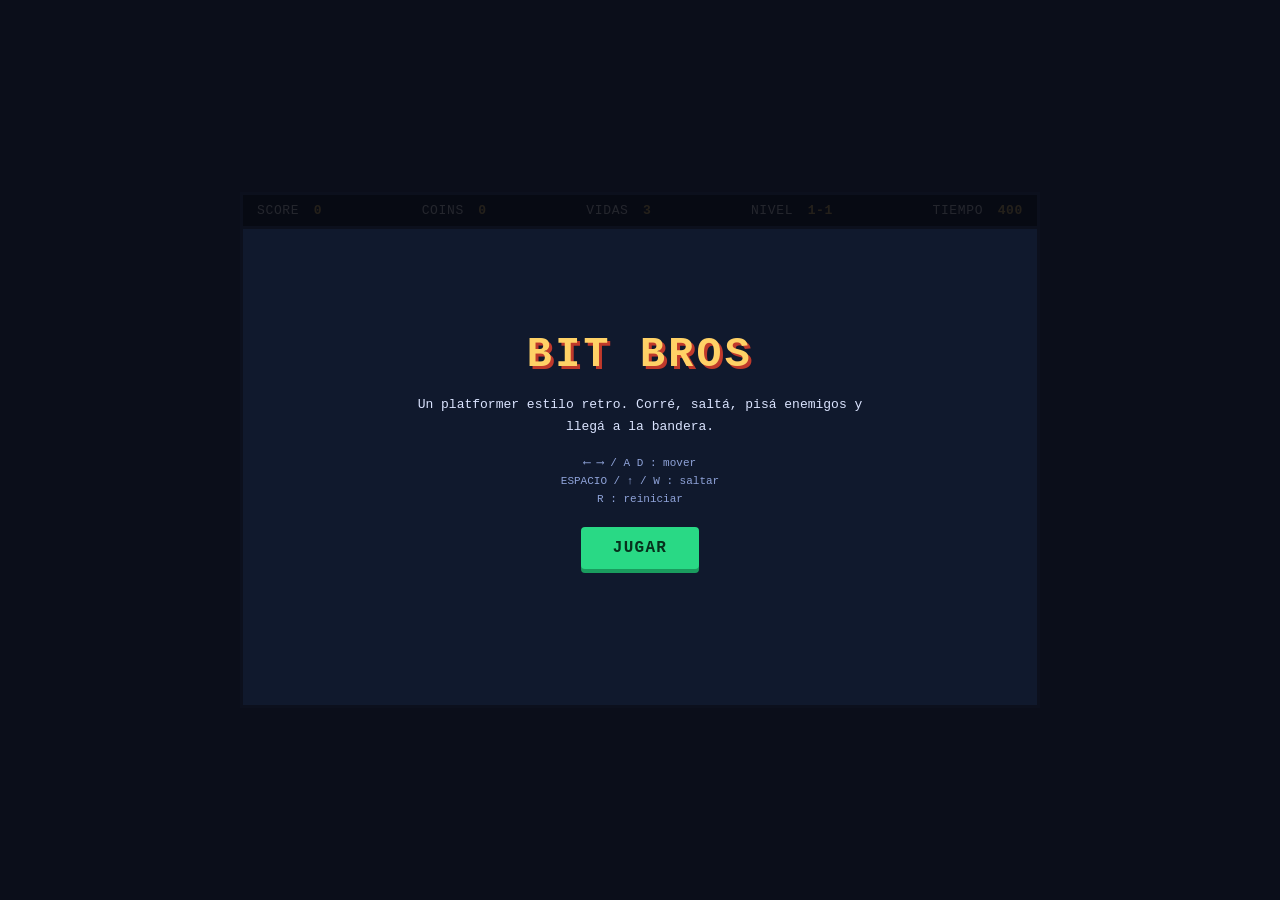
==== bit-bros-game/index.html @ 3fa388b0 "Add Bit Bros: browser-playable Mario-style platformer Single-player 2D platformer built with vanilla" ====
<!DOCTYPE html>
<html lang="es">
<head>
<meta charset="UTF-8">
<meta name="viewport" content="width=device-width, initial-scale=1.0, maximum-scale=1.0, user-scalable=no">
<title>Bit Bros — Platformer</title>
<link rel="stylesheet" href="style.css">
</head>
<body>

<div id="game-wrap">
  <div id="hud">
    <div class="hud-item">SCORE <span id="hud-score">0</span></div>
    <div class="hud-item">COINS <span id="hud-coins">0</span></div>
    <div class="hud-item">VIDAS <span id="hud-lives">3</span></div>
    <div class="hud-item">NIVEL <span id="hud-level">1-1</span></div>
    <div class="hud-item">TIEMPO <span id="hud-time">400</span></div>
  </div>

  <canvas id="game" width="800" height="480"></canvas>

  <div id="overlay" class="overlay hidden">
    <div class="overlay-box">
      <h1 id="overlay-title">BIT BROS</h1>
      <p id="overlay-msg">Un platformer estilo retro. Corré, saltá, pisá enemigos y llegá a la bandera.</p>
      <div id="overlay-controls">
        <span>⟵ ⟶ / A D : mover</span>
        <span>ESPACIO / ↑ / W : saltar</span>
        <span>R : reiniciar</span>
      </div>
      <button id="overlay-btn">JUGAR</button>
    </div>
  </div>

  <div id="touch-controls">
    <button id="btn-left" class="touch-btn">◀</button>
    <button id="btn-right" class="touch-btn">▶</button>
    <button id="btn-jump" class="touch-btn touch-jump">⤒</button>
  </div>
</div>

<script src="game.js"></script>
</body>
</html>
---- bit-bros-game/style.css ----
* { box-sizing: border-box; margin: 0; padding: 0; }

html, body {
  height: 100%;
  background: #0b0e1a;
  display: flex;
  align-items: center;
  justify-content: center;
  font-family: 'Courier New', monospace;
  color: #fff;
  overflow: hidden;
  touch-action: none;
}

#game-wrap {
  position: relative;
  width: 800px;
  max-width: 100vw;
}

#hud {
  display: flex;
  justify-content: space-between;
  background: #111528;
  border: 3px solid #3a4a7a;
  border-bottom: none;
  padding: 8px 14px;
  font-size: 13px;
  letter-spacing: 0.05em;
}

.hud-item span {
  color: #ffd166;
  margin-left: 6px;
  font-weight: bold;
}

canvas {
  display: block;
  width: 100%;
  height: auto;
  background: #5c94fc;
  border: 3px solid #3a4a7a;
  image-rendering: pixelated;
}

.overlay {
  position: absolute;
  top: 0; left: 0; right: 0; bottom: 0;
  background: rgba(6, 8, 16, 0.88);
  display: flex;
  align-items: center;
  justify-content: center;
  text-align: center;
  padding: 20px;
}

.overlay.hidden { display: none; }

.overlay-box {
  max-width: 460px;
}

#overlay-title {
  font-size: 2.6rem;
  color: #ffd166;
  text-shadow: 3px 3px 0 #c0392b;
  letter-spacing: 0.08em;
  margin-bottom: 16px;
}

#overlay-msg {
  font-size: 13px;
  line-height: 1.7;
  color: #dbe4ff;
  margin-bottom: 18px;
}

#overlay-controls {
  display: flex;
  flex-direction: column;
  gap: 6px;
  font-size: 11px;
  color: #8fa3d9;
  margin-bottom: 22px;
}

#overlay-btn {
  font-family: inherit;
  font-size: 16px;
  letter-spacing: 0.08em;
  padding: 12px 32px;
  background: #29d985;
  border: none;
  border-radius: 4px;
  color: #06301c;
  font-weight: bold;
  cursor: pointer;
  box-shadow: 0 4px 0 #1a9c5e;
}
#overlay-btn:active {
  transform: translateY(2px);
  box-shadow: 0 2px 0 #1a9c5e;
}

#touch-controls {
  display: none;
  position: absolute;
  bottom: 14px;
  left: 0;
  right: 0;
  justify-content: space-between;
  padding: 0 14px;
  pointer-events: none;
}

.touch-btn {
  pointer-events: auto;
  width: 56px;
  height: 56px;
  border-radius: 50%;
  border: 2px solid rgba(255,255,255,0.4);
  background: rgba(20,25,45,0.55);
  color: #fff;
  font-size: 20px;
  user-select: none;
}

#btn-left, #btn-right { display: inline-block; margin-right: 8px; }
.touch-jump { margin-left: auto; width: 68px; height: 68px; }

@media (hover: none) and (pointer: coarse) {
  #touch-controls { display: flex; }
}
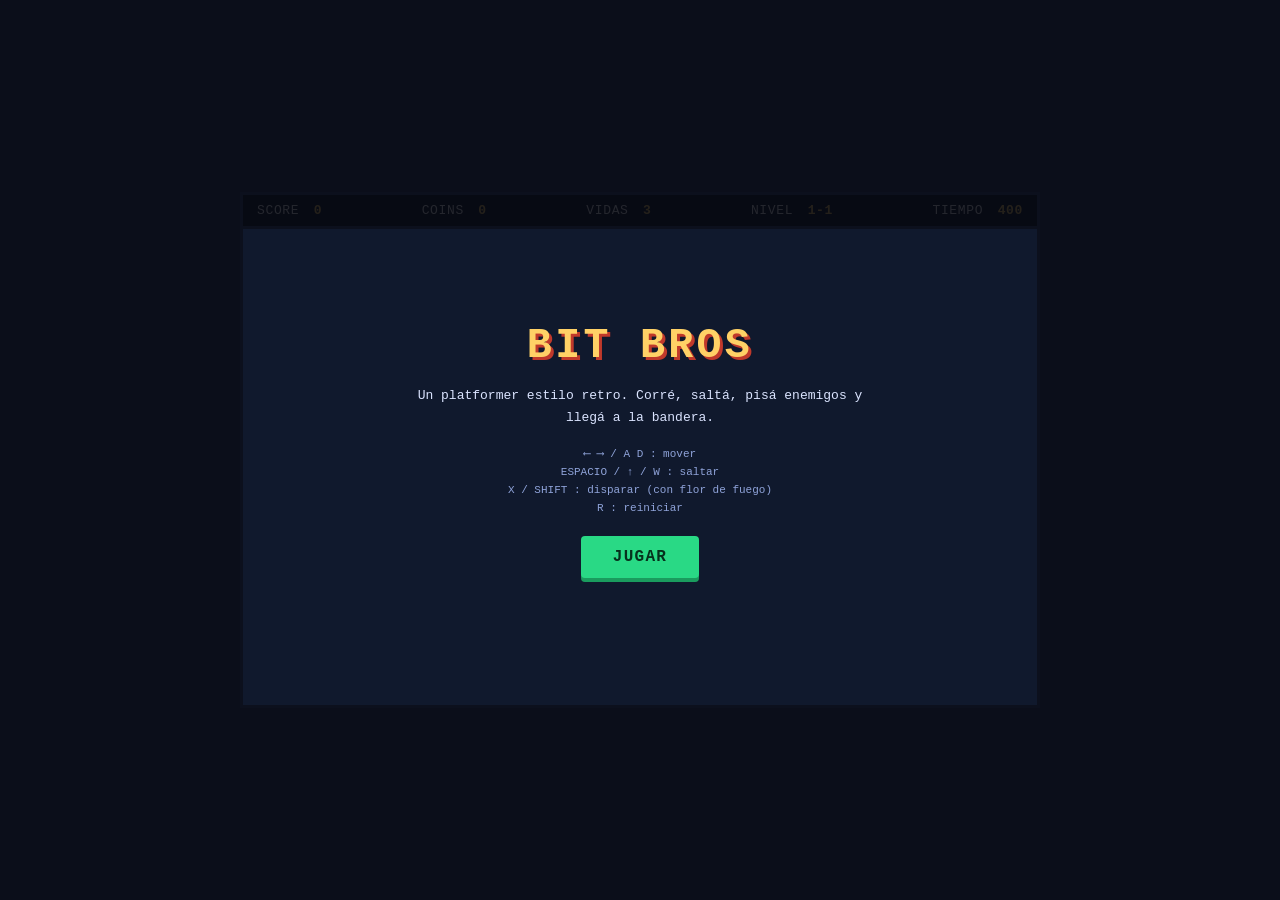
==== commit 309b161c: "Fix flaky controls with input buffering; add mushroom and fire flower Jump (and now shoot) presses a" ====
--- a/bit-bros-game/index.html
+++ b/bit-bros-game/index.html
@@ -22,10 +22,11 @@
   <div id="overlay" class="overlay hidden">
     <div class="overlay-box">
       <h1 id="overlay-title">BIT BROS</h1>
-      <p id="overlay-msg">Un platformer estilo retro. Corré, saltá, pisá enemigos y llegá a la bandera.</p>
+      <p id="overlay-msg">Un platformer estilo retro. Corré, saltá, pisá enemigos, agarrá el hongo para crecer y la flor para tirar fuego, y llegá a la bandera.</p>
       <div id="overlay-controls">
         <span>⟵ ⟶ / A D : mover</span>
         <span>ESPACIO / ↑ / W : saltar</span>
+        <span>X / SHIFT : disparar (con flor de fuego)</span>
         <span>R : reiniciar</span>
       </div>
       <button id="overlay-btn">JUGAR</button>
@@ -33,9 +34,14 @@
   </div>
 
   <div id="touch-controls">
-    <button id="btn-left" class="touch-btn">◀</button>
-    <button id="btn-right" class="touch-btn">▶</button>
-    <button id="btn-jump" class="touch-btn touch-jump">⤒</button>
+    <div class="touch-side">
+      <button id="btn-left" class="touch-btn">◀</button>
+      <button id="btn-right" class="touch-btn">▶</button>
+    </div>
+    <div class="touch-side">
+      <button id="btn-shoot" class="touch-btn touch-fire">🔥</button>
+      <button id="btn-jump" class="touch-btn touch-jump">⤒</button>
+    </div>
   </div>
 </div>
 
--- a/bit-bros-game/style.css
+++ b/bit-bros-game/style.css
@@ -105,29 +105,29 @@
 
 #touch-controls {
   display: none;
-  position: absolute;
-  bottom: 14px;
-  left: 0;
-  right: 0;
   justify-content: space-between;
-  padding: 0 14px;
-  pointer-events: none;
+  align-items: center;
+  gap: 10px;
+  background: #111528;
+  border: 3px solid #3a4a7a;
+  border-top: none;
+  padding: 12px 16px calc(12px + env(safe-area-inset-bottom, 0px));
 }
 
 .touch-btn {
-  pointer-events: auto;
+  touch-action: none;
   width: 56px;
   height: 56px;
   border-radius: 50%;
   border: 2px solid rgba(255,255,255,0.4);
-  background: rgba(20,25,45,0.55);
+  background: rgba(255,255,255,0.08);
   color: #fff;
   font-size: 20px;
   user-select: none;
 }
 
-#btn-left, #btn-right { display: inline-block; margin-right: 8px; }
-.touch-jump { margin-left: auto; width: 68px; height: 68px; }
+.touch-side { display: flex; align-items: center; gap: 10px; }
+.touch-jump { width: 68px; height: 68px; }
 
 @media (hover: none) and (pointer: coarse) {
   #touch-controls { display: flex; }
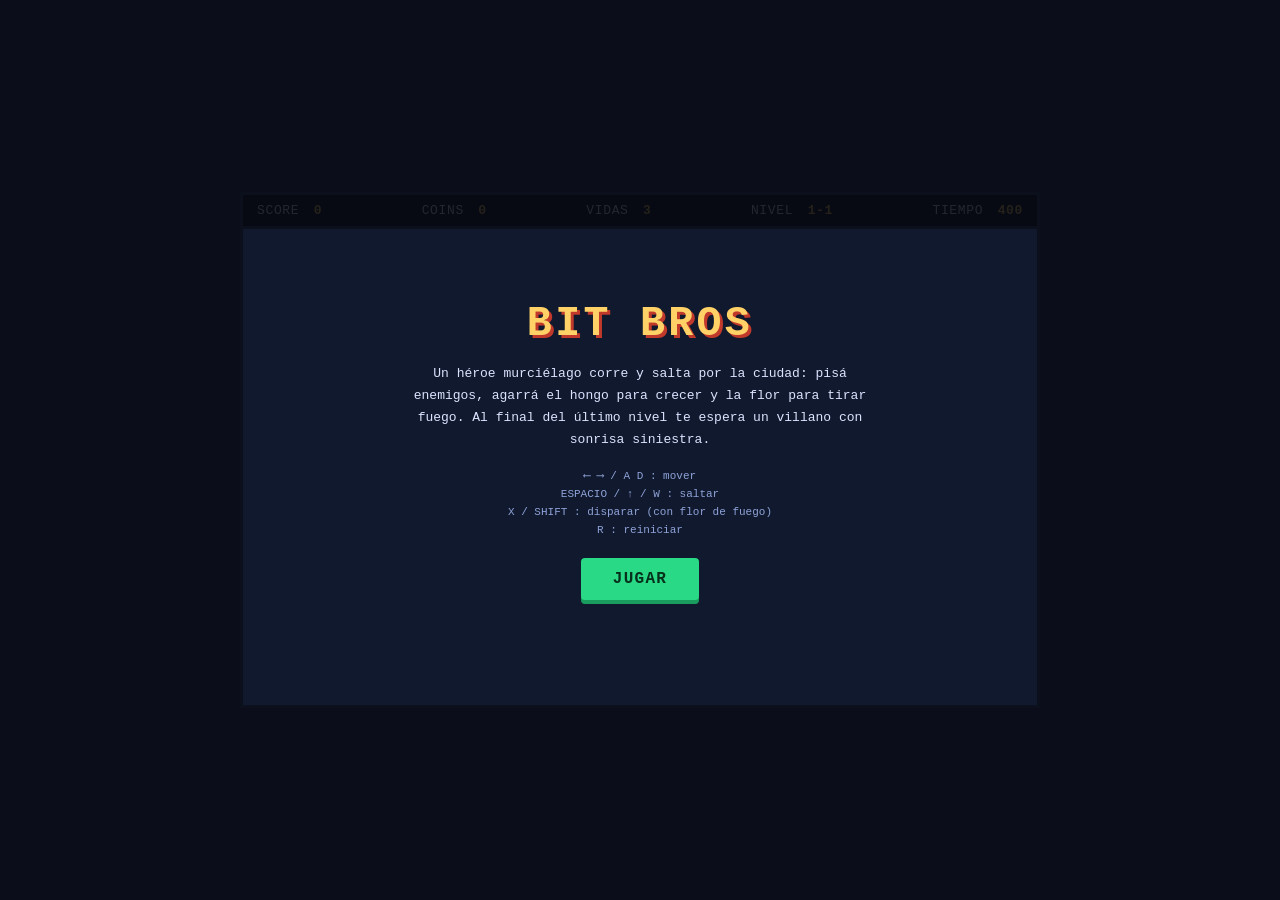
==== commit 83049756: "Fix platform reachability and touch context-menu; reskin to Batman/Joker Platforms were placed too h" ====
--- a/bit-bros-game/index.html
+++ b/bit-bros-game/index.html
@@ -22,7 +22,7 @@
   <div id="overlay" class="overlay hidden">
     <div class="overlay-box">
       <h1 id="overlay-title">BIT BROS</h1>
-      <p id="overlay-msg">Un platformer estilo retro. Corré, saltá, pisá enemigos, agarrá el hongo para crecer y la flor para tirar fuego, y llegá a la bandera.</p>
+      <p id="overlay-msg">Un héroe murciélago corre y salta por la ciudad: pisá enemigos, agarrá el hongo para crecer y la flor para tirar fuego. Al final del último nivel te espera un villano con sonrisa siniestra.</p>
       <div id="overlay-controls">
         <span>⟵ ⟶ / A D : mover</span>
         <span>ESPACIO / ↑ / W : saltar</span>
--- a/bit-bros-game/style.css
+++ b/bit-bros-game/style.css
@@ -10,6 +10,9 @@
   color: #fff;
   overflow: hidden;
   touch-action: none;
+  -webkit-touch-callout: none;
+  -webkit-user-select: none;
+  user-select: none;
 }
 
 #game-wrap {
@@ -116,6 +119,10 @@
 
 .touch-btn {
   touch-action: none;
+  -webkit-touch-callout: none;
+  -webkit-user-select: none;
+  -webkit-tap-highlight-color: transparent;
+  user-select: none;
   width: 56px;
   height: 56px;
   border-radius: 50%;
@@ -123,7 +130,6 @@
   background: rgba(255,255,255,0.08);
   color: #fff;
   font-size: 20px;
-  user-select: none;
 }
 
 .touch-side { display: flex; align-items: center; gap: 10px; }
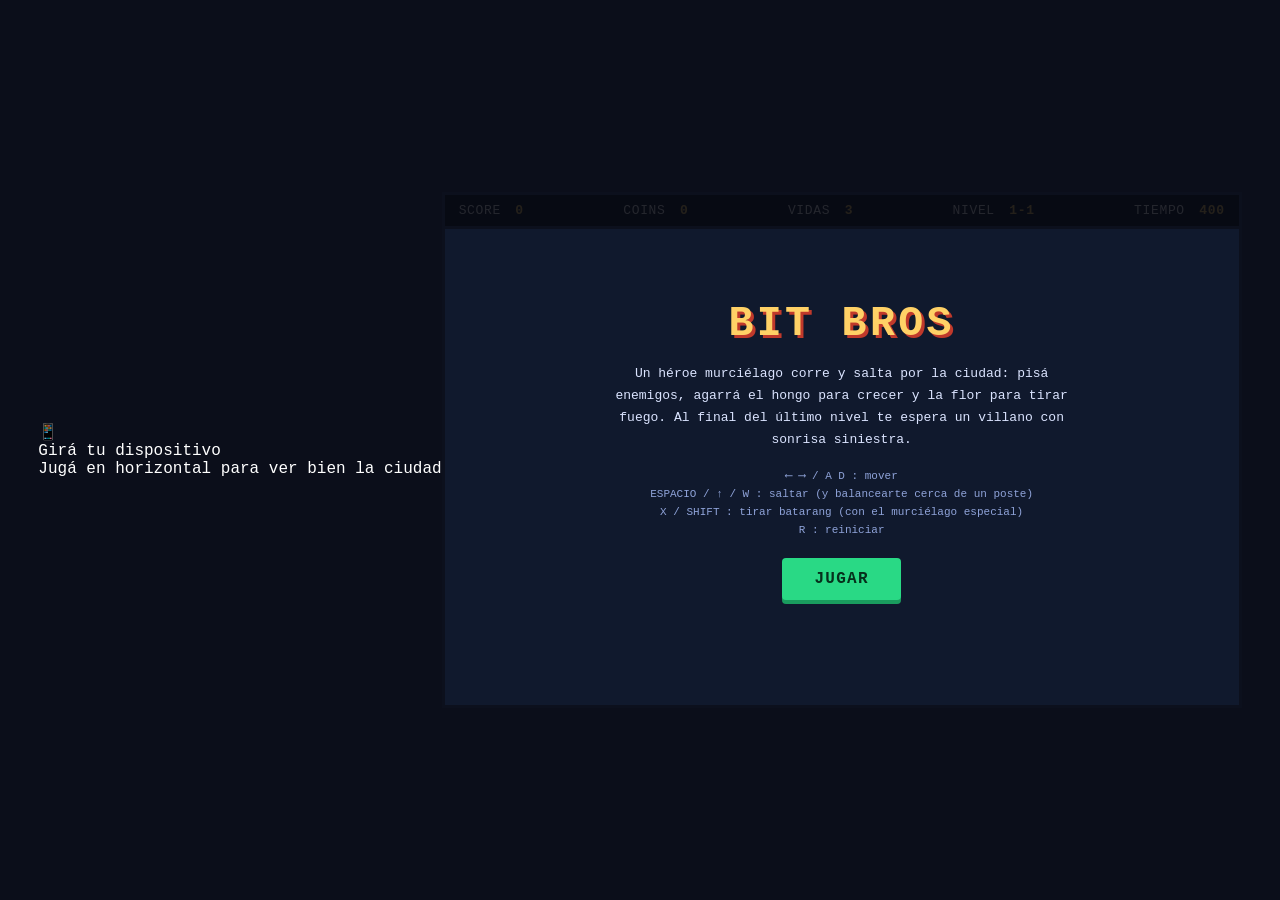
==== commit 1c670bcb: "Make Bit Bros installable as a PWA with offline support Add manifest.json, service worker cache, and" ====
--- a/bit-bros-game/index.html
+++ b/bit-bros-game/index.html
@@ -4,9 +4,23 @@
 <meta charset="UTF-8">
 <meta name="viewport" content="width=device-width, initial-scale=1.0, maximum-scale=1.0, user-scalable=no">
 <title>Bit Bros — Platformer</title>
+<meta name="description" content="Platformer de Batman en Gotham de noche, instalable como app.">
+<meta name="theme-color" content="#0b0e1a">
+<link rel="manifest" href="manifest.json">
+<link rel="icon" href="icon-192.png">
+<link rel="apple-touch-icon" href="icon-192.png">
+<meta name="apple-mobile-web-app-capable" content="yes">
+<meta name="apple-mobile-web-app-status-bar-style" content="black-translucent">
+<meta name="apple-mobile-web-app-title" content="Bit Bros">
 <link rel="stylesheet" href="style.css">
 </head>
 <body>
+
+<div id="rotate-overlay">
+  <div class="rotate-icon">📱</div>
+  <p>Girá tu dispositivo</p>
+  <p class="rotate-sub">Jugá en horizontal para ver bien la ciudad</p>
+</div>
 
 <div id="game-wrap">
   <div id="hud">
@@ -22,11 +36,11 @@
   <div id="overlay" class="overlay hidden">
     <div class="overlay-box">
       <h1 id="overlay-title">BIT BROS</h1>
-      <p id="overlay-msg">Un héroe murciélago corre y salta por la ciudad: pisá enemigos, agarrá el hongo para crecer y la flor para tirar fuego. Al final del último nivel te espera un villano con sonrisa siniestra.</p>
+      <p id="overlay-msg">Gotham de noche: corré por los techos y callejones, pisá a los ladrones y esquivá a los pájaros. Agarrá el emblema de Batman para crecer y tirar batarangs. Saltá cerca de un poste de luz para engancharte y balancearte por los huecos más anchos. Al final del último nivel te espera un villano con sonrisa siniestra.</p>
       <div id="overlay-controls">
         <span>⟵ ⟶ / A D : mover</span>
-        <span>ESPACIO / ↑ / W : saltar</span>
-        <span>X / SHIFT : disparar (con flor de fuego)</span>
+        <span>ESPACIO / ↑ / W : saltar (y balancearte cerca de un poste)</span>
+        <span>X / SHIFT : tirar batarang (con el murciélago especial)</span>
         <span>R : reiniciar</span>
       </div>
       <button id="overlay-btn">JUGAR</button>
@@ -39,12 +53,19 @@
       <button id="btn-right" class="touch-btn">▶</button>
     </div>
     <div class="touch-side">
-      <button id="btn-shoot" class="touch-btn touch-fire">🔥</button>
+      <button id="btn-shoot" class="touch-btn touch-fire">🪃</button>
       <button id="btn-jump" class="touch-btn touch-jump">⤒</button>
     </div>
   </div>
 </div>
 
 <script src="game.js"></script>
+<script>
+  if ('serviceWorker' in navigator) {
+    window.addEventListener('load', () => {
+      navigator.serviceWorker.register('sw.js').catch(() => {});
+    });
+  }
+</script>
 </body>
 </html>
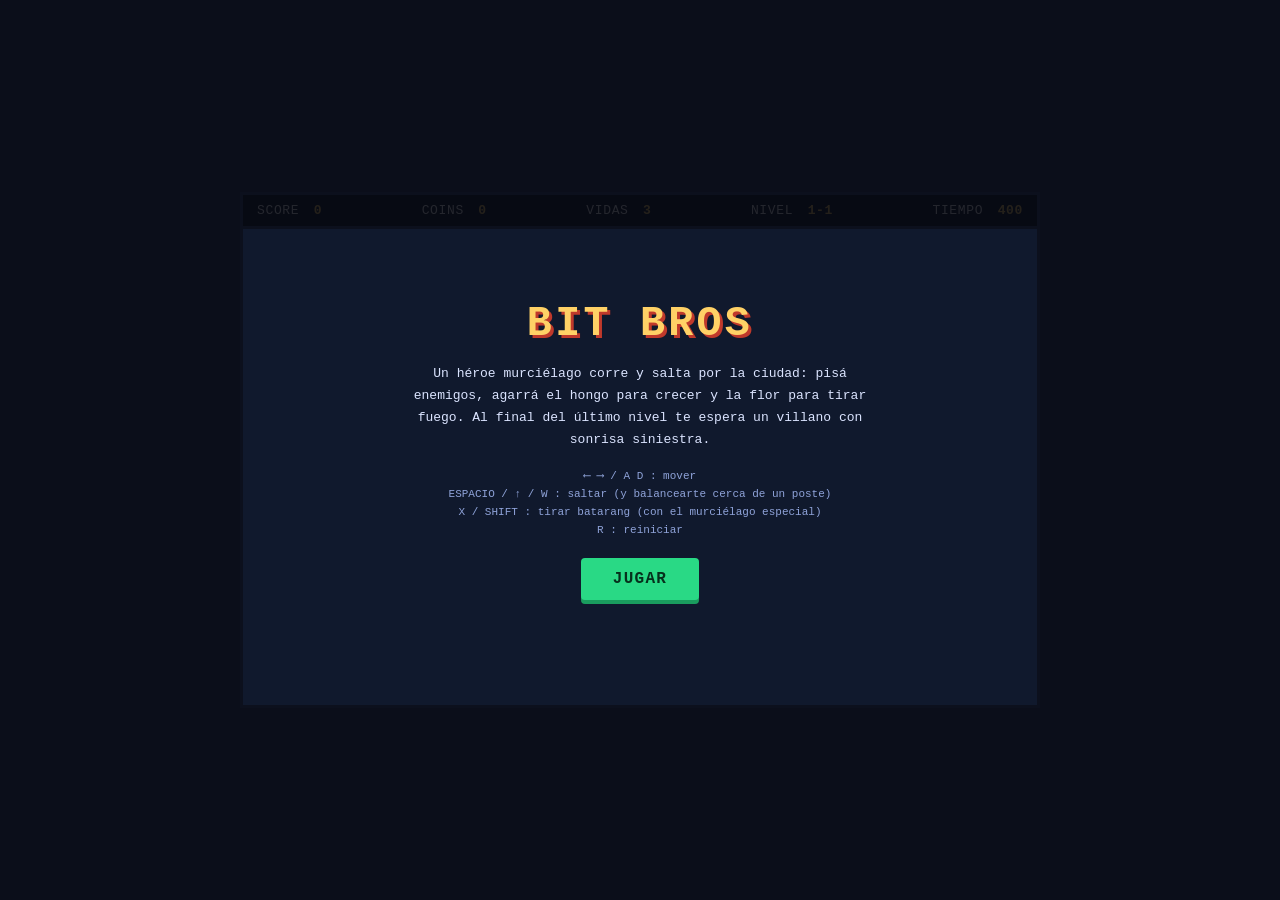
==== commit 1a22dd79: "Move mobile touch controls to side gutters, canvas edge-to-edge Split the DOM into a canvas-area (HU" ====
--- a/bit-bros-game/index.html
+++ b/bit-bros-game/index.html
@@ -23,39 +23,40 @@
 </div>
 
 <div id="game-wrap">
-  <div id="hud">
-    <div class="hud-item">SCORE <span id="hud-score">0</span></div>
-    <div class="hud-item">COINS <span id="hud-coins">0</span></div>
-    <div class="hud-item">VIDAS <span id="hud-lives">3</span></div>
-    <div class="hud-item">NIVEL <span id="hud-level">1-1</span></div>
-    <div class="hud-item">TIEMPO <span id="hud-time">400</span></div>
+  <div id="gutter-left" class="side-gutter">
+    <button id="btn-left" class="touch-btn">◀</button>
+    <button id="btn-right" class="touch-btn">▶</button>
   </div>
 
-  <canvas id="game" width="800" height="480"></canvas>
+  <div id="canvas-area">
+    <div id="hud">
+      <div class="hud-item">SCORE <span id="hud-score">0</span></div>
+      <div class="hud-item">COINS <span id="hud-coins">0</span></div>
+      <div class="hud-item">VIDAS <span id="hud-lives">3</span></div>
+      <div class="hud-item">NIVEL <span id="hud-level">1-1</span></div>
+      <div class="hud-item">TIEMPO <span id="hud-time">400</span></div>
+    </div>
 
-  <div id="overlay" class="overlay hidden">
-    <div class="overlay-box">
-      <h1 id="overlay-title">BIT BROS</h1>
-      <p id="overlay-msg">Gotham de noche: corré por los techos y callejones, pisá a los ladrones y esquivá a los pájaros. Agarrá el emblema de Batman para crecer y tirar batarangs. Saltá cerca de un poste de luz para engancharte y balancearte por los huecos más anchos. Al final del último nivel te espera un villano con sonrisa siniestra.</p>
-      <div id="overlay-controls">
-        <span>⟵ ⟶ / A D : mover</span>
-        <span>ESPACIO / ↑ / W : saltar (y balancearte cerca de un poste)</span>
-        <span>X / SHIFT : tirar batarang (con el murciélago especial)</span>
-        <span>R : reiniciar</span>
+    <canvas id="game" width="800" height="480"></canvas>
+
+    <div id="overlay" class="overlay hidden">
+      <div class="overlay-box">
+        <h1 id="overlay-title">BIT BROS</h1>
+        <p id="overlay-msg">Gotham de noche: corré por los techos y callejones, pisá a los ladrones y esquivá a los pájaros. Agarrá el emblema de Batman para crecer y tirar batarangs. Saltá cerca de un poste de luz para engancharte y balancearte por los huecos más anchos. Al final del último nivel te espera un villano con sonrisa siniestra.</p>
+        <div id="overlay-controls">
+          <span>⟵ ⟶ / A D : mover</span>
+          <span>ESPACIO / ↑ / W : saltar (y balancearte cerca de un poste)</span>
+          <span>X / SHIFT : tirar batarang (con el murciélago especial)</span>
+          <span>R : reiniciar</span>
+        </div>
+        <button id="overlay-btn">JUGAR</button>
       </div>
-      <button id="overlay-btn">JUGAR</button>
     </div>
   </div>
 
-  <div id="touch-controls">
-    <div class="touch-side">
-      <button id="btn-left" class="touch-btn">◀</button>
-      <button id="btn-right" class="touch-btn">▶</button>
-    </div>
-    <div class="touch-side">
-      <button id="btn-shoot" class="touch-btn touch-fire">🪃</button>
-      <button id="btn-jump" class="touch-btn touch-jump">⤒</button>
-    </div>
+  <div id="gutter-right" class="side-gutter">
+    <button id="btn-shoot" class="touch-btn touch-fire">🪃</button>
+    <button id="btn-jump" class="touch-btn touch-jump">⤒</button>
   </div>
 </div>
 
--- a/bit-bros-game/style.css
+++ b/bit-bros-game/style.css
@@ -16,10 +16,29 @@
 }
 
 #game-wrap {
-  position: relative;
+  display: flex;
   width: 800px;
   max-width: 100vw;
 }
+
+#canvas-area {
+  position: relative;
+  flex: 1 1 auto;
+  min-width: 0;
+}
+
+.side-gutter {
+  display: none;
+  flex-direction: column;
+  align-items: center;
+  justify-content: center;
+  gap: 14px;
+  flex: 0 0 92px;
+  background: #111528;
+  border: 3px solid #3a4a7a;
+}
+#gutter-left { border-right: none; padding-left: env(safe-area-inset-left, 0px); }
+#gutter-right { border-left: none; padding-right: env(safe-area-inset-right, 0px); }
 
 #hud {
   display: flex;
@@ -104,17 +123,6 @@
 #overlay-btn:active {
   transform: translateY(2px);
   box-shadow: 0 2px 0 #1a9c5e;
-}
-
-#touch-controls {
-  display: none;
-  justify-content: space-between;
-  align-items: center;
-  gap: 10px;
-  background: #111528;
-  border: 3px solid #3a4a7a;
-  border-top: none;
-  padding: 12px 16px calc(12px + env(safe-area-inset-bottom, 0px));
 }
 
 .touch-btn {
@@ -132,9 +140,95 @@
   font-size: 20px;
 }
 
-.touch-side { display: flex; align-items: center; gap: 10px; }
 .touch-jump { width: 68px; height: 68px; }
 
 @media (hover: none) and (pointer: coarse) {
-  #touch-controls { display: flex; }
-}
+  .side-gutter { display: flex; }
+}
+
+#rotate-overlay {
+  display: none;
+  position: fixed;
+  inset: 0;
+  z-index: 100;
+  background: #0b0e1a;
+  flex-direction: column;
+  align-items: center;
+  justify-content: center;
+  text-align: center;
+  gap: 8px;
+  padding: 20px;
+}
+.rotate-icon {
+  font-size: 56px;
+  animation: rotate-hint 1.6s ease-in-out infinite;
+  margin-bottom: 8px;
+}
+#rotate-overlay p {
+  font-size: 16px;
+  color: #ffd166;
+  letter-spacing: 0.04em;
+}
+.rotate-sub {
+  font-size: 12px !important;
+  color: #8fa3d9 !important;
+}
+@keyframes rotate-hint {
+  0%, 100% { transform: rotate(0deg); }
+  50% { transform: rotate(-90deg); }
+}
+
+/* Phones held upright: block the game and ask for landscape. Gated to
+   touch/coarse-pointer devices so a resized desktop window never triggers it. */
+@media (hover: none) and (pointer: coarse) and (orientation: portrait) {
+  #game-wrap { display: none; }
+  #rotate-overlay { display: flex; }
+}
+
+/* Phones in landscape: fill the screen edge-to-edge top and bottom, with
+   the HUD floating over the canvas and the touch buttons living in their
+   own side columns instead of a bar that eats into the game height. */
+@media (hover: none) and (pointer: coarse) and (orientation: landscape) {
+  html, body { height: 100dvh; }
+
+  #game-wrap {
+    width: 100vw;
+    max-width: 100vw;
+    height: 100dvh;
+  }
+
+  #canvas-area { height: 100%; }
+
+  #hud {
+    position: absolute;
+    top: 0; left: 0; right: 0;
+    z-index: 2;
+    border: none;
+    background: linear-gradient(to bottom, rgba(10, 13, 26, 0.8), transparent);
+    padding: 6px 10px;
+    font-size: 10px;
+    pointer-events: none;
+  }
+
+  canvas {
+    height: 100%;
+    border-top: none;
+    border-bottom: none;
+  }
+
+  /* The start overlay's title + long blurb + control list can be taller
+     than a short landscape viewport, pushing the JUGAR button past the
+     bottom edge. Shrink the text and allow scrolling as a fallback so the
+     button is always reachable. */
+  .overlay {
+    align-items: flex-start;
+    overflow-y: auto;
+    -webkit-overflow-scrolling: touch;
+    touch-action: pan-y;
+    padding: 10px 20px;
+  }
+  #overlay-controls { display: none; }
+  #overlay-title { font-size: 1.5rem; margin-bottom: 8px; }
+  #overlay-msg { font-size: 11px; line-height: 1.4; margin-bottom: 10px; }
+  #overlay-btn { padding: 8px 24px; font-size: 14px; }
+}
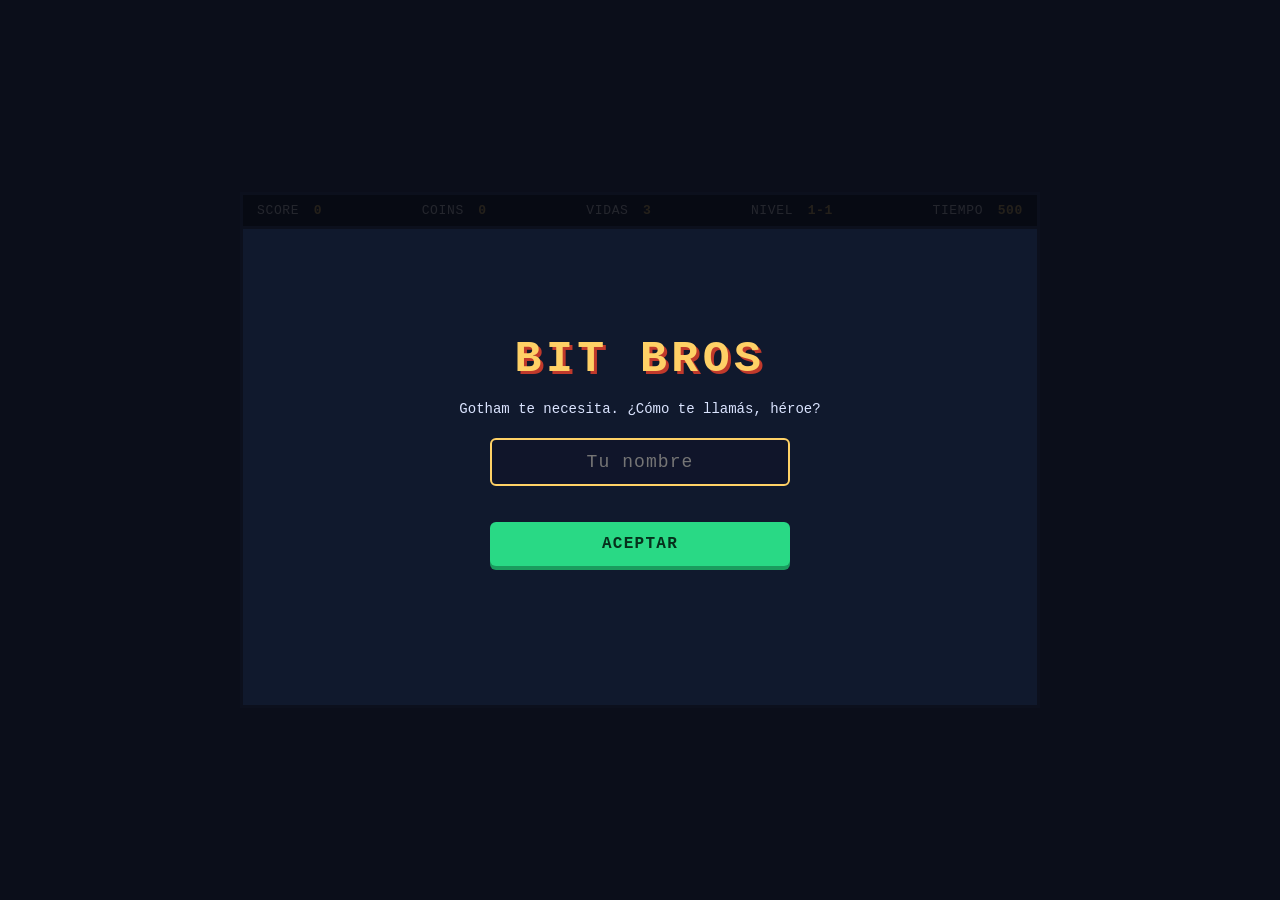
==== commit e1f93ddb: "Add start menu with name entry and Supabase-backed Continue New players are asked for a name on laun" ====
--- a/bit-bros-game/index.html
+++ b/bit-bros-game/index.html
@@ -23,40 +23,60 @@
 </div>
 
 <div id="game-wrap">
-  <div id="gutter-left" class="side-gutter">
-    <button id="btn-left" class="touch-btn">◀</button>
-    <button id="btn-right" class="touch-btn">▶</button>
-  </div>
-
   <div id="canvas-area">
     <div id="hud">
       <div class="hud-item">SCORE <span id="hud-score">0</span></div>
       <div class="hud-item">COINS <span id="hud-coins">0</span></div>
       <div class="hud-item">VIDAS <span id="hud-lives">3</span></div>
       <div class="hud-item">NIVEL <span id="hud-level">1-1</span></div>
-      <div class="hud-item">TIEMPO <span id="hud-time">400</span></div>
+      <div class="hud-item">TIEMPO <span id="hud-time">500</span></div>
     </div>
 
     <canvas id="game" width="800" height="480"></canvas>
 
     <div id="overlay" class="overlay hidden">
       <div class="overlay-box">
-        <h1 id="overlay-title">BIT BROS</h1>
-        <p id="overlay-msg">Gotham de noche: corré por los techos y callejones, pisá a los ladrones y esquivá a los pájaros. Agarrá el emblema de Batman para crecer y tirar batarangs. Saltá cerca de un poste de luz para engancharte y balancearte por los huecos más anchos. Al final del último nivel te espera un villano con sonrisa siniestra.</p>
-        <div id="overlay-controls">
-          <span>⟵ ⟶ / A D : mover</span>
-          <span>ESPACIO / ↑ / W : saltar (y balancearte cerca de un poste)</span>
-          <span>X / SHIFT : tirar batarang (con el murciélago especial)</span>
-          <span>R : reiniciar</span>
+        <!-- Screen 1: ask for the player's name -->
+        <div id="menu-name">
+          <h1 class="menu-logo">BIT BROS</h1>
+          <p class="menu-tag">Gotham te necesita. ¿Cómo te llamás, héroe?</p>
+          <input id="player-name" type="text" maxlength="20" placeholder="Tu nombre"
+                 autocomplete="off" autocorrect="off" autocapitalize="words" spellcheck="false" />
+          <p id="name-error" class="menu-error"></p>
+          <button id="btn-name-ok" class="menu-btn">ACEPTAR</button>
         </div>
-        <button id="overlay-btn">JUGAR</button>
+
+        <!-- Screen 2: new game or continue -->
+        <div id="menu-choice" class="hidden">
+          <h1 class="menu-logo">BIT BROS</h1>
+          <p id="menu-greet" class="menu-tag"></p>
+          <button id="btn-new" class="menu-btn">NUEVA PARTIDA</button>
+          <button id="btn-continue" class="menu-btn menu-btn-alt" disabled>CONTINUAR</button>
+          <button id="btn-change-name" class="menu-link">cambiar nombre</button>
+        </div>
+
+        <!-- Screen 3: intro instructions / game over / win (driven by showOverlay) -->
+        <div id="menu-message" class="hidden">
+          <h1 id="overlay-title">BIT BROS — ACTO 1</h1>
+          <p id="overlay-msg">Dos Caras secuestró a Robin. La única pista lleva al galpón de Bane, al otro lado de los techos de Gotham. Saltá cerca de un poste de luz para engancharte con la cuerda, trepá casas y edificios, pisá ladrones y esquivá pájaros. El emblema de Batman te hace más fuerte. Al final del camino, Bane te espera en su galpón.</p>
+          <div id="overlay-controls">
+            <span>⟵ ⟶ / A D : mover</span>
+            <span>ESPACIO / ↑ / W : saltar (y balancearte cerca de un poste)</span>
+            <span>R : reiniciar</span>
+          </div>
+          <button id="overlay-btn">JUGAR</button>
+        </div>
       </div>
     </div>
-  </div>
 
-  <div id="gutter-right" class="side-gutter">
-    <button id="btn-shoot" class="touch-btn touch-fire">🪃</button>
-    <button id="btn-jump" class="touch-btn touch-jump">⤒</button>
+    <div id="controls-left" class="float-controls">
+      <button id="btn-left" class="touch-btn">◀</button>
+      <button id="btn-right" class="touch-btn">▶</button>
+    </div>
+    <div id="controls-right" class="float-controls">
+      <button id="btn-shoot" class="touch-btn touch-fire">🪃</button>
+      <button id="btn-jump" class="touch-btn touch-jump">⤒</button>
+    </div>
   </div>
 </div>
 
--- a/bit-bros-game/style.css
+++ b/bit-bros-game/style.css
@@ -27,19 +27,6 @@
   min-width: 0;
 }
 
-.side-gutter {
-  display: none;
-  flex-direction: column;
-  align-items: center;
-  justify-content: center;
-  gap: 14px;
-  flex: 0 0 92px;
-  background: #111528;
-  border: 3px solid #3a4a7a;
-}
-#gutter-left { border-right: none; padding-left: env(safe-area-inset-left, 0px); }
-#gutter-right { border-left: none; padding-right: env(safe-area-inset-right, 0px); }
-
 #hud {
   display: flex;
   justify-content: space-between;
@@ -66,21 +53,28 @@
   image-rendering: pixelated;
 }
 
+/* margin:auto on the box (instead of align/justify center on the flex
+   container) keeps it perfectly centered when it fits AND lets the overlay
+   scroll from the top instead of clipping when it doesn't. */
 .overlay {
   position: absolute;
   top: 0; left: 0; right: 0; bottom: 0;
   background: rgba(6, 8, 16, 0.88);
   display: flex;
-  align-items: center;
-  justify-content: center;
   text-align: center;
   padding: 20px;
+  overflow-y: auto;
+  -webkit-overflow-scrolling: touch;
+  touch-action: pan-y;
 }
 
 .overlay.hidden { display: none; }
+/* generic hide, used to switch between the start-menu screens */
+.hidden { display: none !important; }
 
 .overlay-box {
   max-width: 460px;
+  margin: auto;
 }
 
 #overlay-title {
@@ -125,25 +119,121 @@
   box-shadow: 0 2px 0 #1a9c5e;
 }
 
+/* ---- Start menu (name entry + new game / continue) ---- */
+.menu-logo {
+  font-size: 2.8rem;
+  color: #ffd166;
+  text-shadow: 3px 3px 0 #c0392b;
+  letter-spacing: 0.1em;
+  margin-bottom: 14px;
+}
+.menu-tag {
+  font-size: 14px;
+  line-height: 1.6;
+  color: #dbe4ff;
+  margin-bottom: 18px;
+}
+#player-name {
+  font-family: inherit;
+  font-size: 18px;
+  text-align: center;
+  letter-spacing: 0.06em;
+  padding: 12px 16px;
+  width: 100%;
+  max-width: 300px;
+  background: #10152a;
+  border: 2px solid #3a4a7a;
+  border-radius: 6px;
+  color: #fff;
+  outline: none;
+  margin-bottom: 10px;
+}
+#player-name:focus { border-color: #ffd166; }
+.menu-error {
+  min-height: 16px;
+  font-size: 12px;
+  color: #ff6b6b;
+  margin-bottom: 10px;
+}
+.menu-btn {
+  display: block;
+  width: 100%;
+  max-width: 300px;
+  margin: 8px auto 0;
+  font-family: inherit;
+  font-size: 16px;
+  letter-spacing: 0.08em;
+  padding: 13px 24px;
+  background: #29d985;
+  border: none;
+  border-radius: 6px;
+  color: #06301c;
+  font-weight: bold;
+  cursor: pointer;
+  box-shadow: 0 4px 0 #1a9c5e;
+}
+.menu-btn:active { transform: translateY(2px); box-shadow: 0 2px 0 #1a9c5e; }
+.menu-btn-alt {
+  background: #4a7ad9;
+  color: #041428;
+  box-shadow: 0 4px 0 #2d5199;
+}
+.menu-btn-alt:active { box-shadow: 0 2px 0 #2d5199; }
+.menu-btn:disabled {
+  background: #2a3350;
+  color: #6a769c;
+  cursor: not-allowed;
+  box-shadow: 0 4px 0 #1a2138;
+}
+.menu-link {
+  display: inline-block;
+  margin-top: 16px;
+  background: none;
+  border: none;
+  color: #8fa3d9;
+  font-family: inherit;
+  font-size: 12px;
+  text-decoration: underline;
+  cursor: pointer;
+}
+
+/* Touch controls float over the canvas edges: arrows side by side on the
+   left, batarang + jump side by side on the right. Hidden on mouse devices. */
+.float-controls {
+  display: none;
+  position: absolute;
+  top: 50%;
+  transform: translateY(-50%);
+  flex-direction: row;
+  align-items: center;
+  gap: 14px;
+  z-index: 5;
+}
+#controls-left { left: calc(12px + env(safe-area-inset-left, 0px)); }
+#controls-right { right: calc(12px + env(safe-area-inset-right, 0px)); }
+
 .touch-btn {
   touch-action: none;
   -webkit-touch-callout: none;
   -webkit-user-select: none;
   -webkit-tap-highlight-color: transparent;
   user-select: none;
-  width: 56px;
-  height: 56px;
+  width: 70px;
+  height: 70px;
   border-radius: 50%;
-  border: 2px solid rgba(255,255,255,0.4);
-  background: rgba(255,255,255,0.08);
+  border: 2px solid rgba(255,255,255,0.35);
+  background: rgba(20, 25, 45, 0.45);
   color: #fff;
   font-size: 20px;
 }
 
-.touch-jump { width: 68px; height: 68px; }
+.touch-jump { width: 84px; height: 84px; }
+
+/* The batarang is an Act 2 upgrade — no shoot button in Act 1. */
+#btn-shoot { display: none; }
 
 @media (hover: none) and (pointer: coarse) {
-  .side-gutter { display: flex; }
+  .float-controls { display: flex; }
 }
 
 #rotate-overlay {
@@ -185,9 +275,8 @@
   #rotate-overlay { display: flex; }
 }
 
-/* Phones in landscape: fill the screen edge-to-edge top and bottom, with
-   the HUD floating over the canvas and the touch buttons living in their
-   own side columns instead of a bar that eats into the game height. */
+/* Phones in landscape: the game fills the whole screen edge to edge, the
+   HUD floats over the top of the canvas and the controls float on the sides. */
 @media (hover: none) and (pointer: coarse) and (orientation: landscape) {
   html, body { height: 100dvh; }
 
@@ -212,23 +301,13 @@
 
   canvas {
     height: 100%;
-    border-top: none;
-    border-bottom: none;
+    border: none;
   }
 
-  /* The start overlay's title + long blurb + control list can be taller
-     than a short landscape viewport, pushing the JUGAR button past the
-     bottom edge. Shrink the text and allow scrolling as a fallback so the
-     button is always reachable. */
-  .overlay {
-    align-items: flex-start;
-    overflow-y: auto;
-    -webkit-overflow-scrolling: touch;
-    touch-action: pan-y;
-    padding: 10px 20px;
-  }
+  /* Compact overlay text so the JUGAR button always fits on short screens
+     (the margin:auto + overflow-y fallback above handles the extreme cases). */
   #overlay-controls { display: none; }
-  #overlay-title { font-size: 1.5rem; margin-bottom: 8px; }
-  #overlay-msg { font-size: 11px; line-height: 1.4; margin-bottom: 10px; }
-  #overlay-btn { padding: 8px 24px; font-size: 14px; }
-}
+  #overlay-title { font-size: 1.6rem; margin-bottom: 8px; }
+  #overlay-msg { font-size: 11px; line-height: 1.5; margin-bottom: 12px; }
+  #overlay-btn { padding: 9px 26px; font-size: 14px; }
+}
